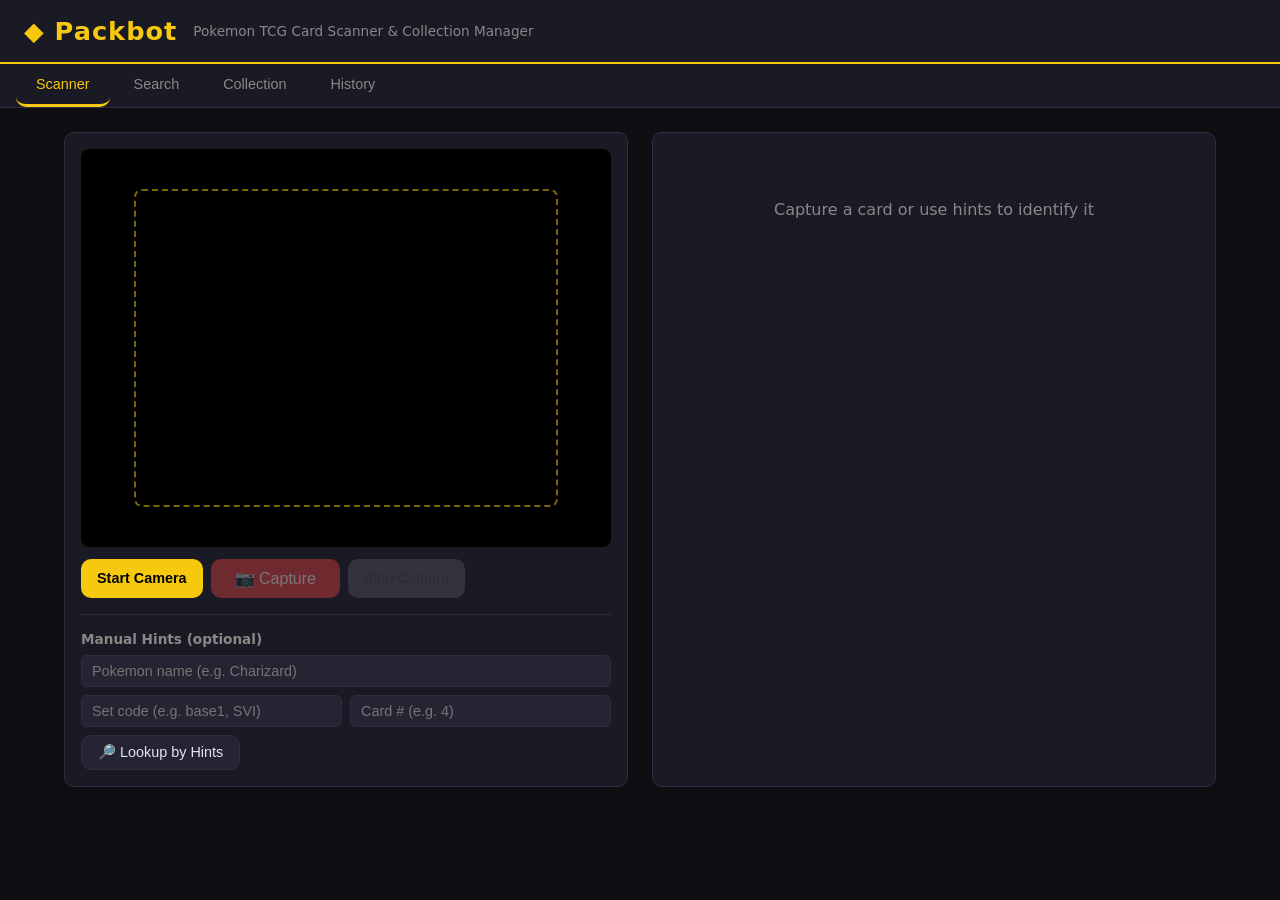
==== static/index.html @ f18b0e51 "Add Pokemon TCG card scanner and collection manager Implements a full-stack web app (issue #55) with" ====
<!DOCTYPE html>
<html lang="en">
<head>
  <meta charset="UTF-8" />
  <meta name="viewport" content="width=device-width, initial-scale=1.0" />
  <title>Packbot – Pokemon TCG Scanner</title>
  <link rel="stylesheet" href="/static/style.css" />
</head>
<body>
  <header>
    <h1>&#9670; Packbot</h1>
    <p class="tagline">Pokemon TCG Card Scanner &amp; Collection Manager</p>
  </header>

  <nav>
    <button class="nav-btn active" data-tab="scanner">Scanner</button>
    <button class="nav-btn" data-tab="search">Search</button>
    <button class="nav-btn" data-tab="collection">Collection</button>
    <button class="nav-btn" data-tab="history">History</button>
  </nav>

  <!-- ==================== SCANNER TAB ==================== -->
  <section id="tab-scanner" class="tab active">
    <div class="scanner-layout">
      <div class="camera-panel">
        <div class="video-wrapper">
          <video id="camera-feed" autoplay playsinline></video>
          <canvas id="capture-canvas" style="display:none"></canvas>
          <div class="card-guide"></div>
        </div>
        <div class="camera-controls">
          <button id="btn-start-camera" class="btn-primary">Start Camera</button>
          <button id="btn-capture" class="btn-capture" disabled>&#128247; Capture</button>
          <button id="btn-stop-camera" disabled>Stop Camera</button>
        </div>
        <div class="hint-panel">
          <h3>Manual Hints (optional)</h3>
          <div class="hint-row">
            <input id="hint-name" type="text" placeholder="Pokemon name (e.g. Charizard)" />
          </div>
          <div class="hint-row">
            <input id="hint-set" type="text" placeholder="Set code (e.g. base1, SVI)" />
            <input id="hint-number" type="text" placeholder="Card # (e.g. 4)" />
          </div>
          <button id="btn-manual-lookup" class="btn-secondary">&#128270; Lookup by Hints</button>
        </div>
      </div>

      <div class="result-panel">
        <div id="scan-result-placeholder" class="placeholder-msg">
          <span>Capture a card or use hints to identify it</span>
        </div>
        <div id="scan-result" style="display:none">
          <div class="card-preview">
            <img id="result-img" src="" alt="Card image" />
          </div>
          <div class="card-info">
            <h2 id="result-name"></h2>
            <p id="result-set"></p>
            <p id="result-number"></p>
            <p id="result-rarity"></p>
            <p class="confidence-badge" id="result-confidence"></p>
          </div>
          <div class="candidates-section" id="candidates-section" style="display:none">
            <h4>Other matches</h4>
            <div id="candidates-list"></div>
          </div>
          <div class="add-to-collection-form">
            <h3>Add to Collection</h3>
            <div class="form-row">
              <label>Condition
                <select id="add-condition">
                  <option value="NM">NM (Near Mint)</option>
                  <option value="LP">LP (Lightly Played)</option>
                  <option value="MP">MP (Moderately Played)</option>
                  <option value="HP">HP (Heavily Played)</option>
                  <option value="DMG">DMG (Damaged)</option>
                </select>
              </label>
              <label>Qty
                <input id="add-qty" type="number" min="1" value="1" style="width:60px" />
              </label>
              <label class="foil-label">
                <input id="add-foil" type="checkbox" /> Foil / Holo
              </label>
            </div>
            <input id="add-notes" type="text" placeholder="Notes (optional)" style="width:100%;margin-top:6px" />
            <button id="btn-add-collection" class="btn-primary" style="margin-top:8px">+ Add to Collection</button>
            <div id="add-feedback" class="feedback"></div>
          </div>
        </div>
      </div>
    </div>
  </section>

  <!-- ==================== SEARCH TAB ==================== -->
  <section id="tab-search" class="tab">
    <div class="search-bar">
      <input id="search-input" type="text" placeholder="Search by Pokémon name, set, or TCG query..." />
      <button id="btn-search" class="btn-primary">Search</button>
    </div>
    <div class="search-hint">
      <small>Advanced: use TCG query syntax – e.g. <code>name:Pikachu set.id:base1 rarity:Rare</code></small>
    </div>
    <div id="search-results" class="card-grid"></div>
    <div id="search-pagination" class="pagination"></div>
  </section>

  <!-- ==================== COLLECTION TAB ==================== -->
  <section id="tab-collection" class="tab">
    <div class="collection-header">
      <div id="collection-stats" class="stats-bar"></div>
      <div class="collection-filters">
        <input id="col-search" type="text" placeholder="Filter by name..." />
        <input id="col-set-filter" type="text" placeholder="Filter by set ID..." />
        <button id="btn-col-filter" class="btn-secondary">Filter</button>
      </div>
    </div>
    <div id="collection-list" class="collection-table-wrapper">
      <p class="placeholder-msg">Your collection is empty. Start scanning cards!</p>
    </div>
    <div id="col-pagination" class="pagination"></div>
  </section>

  <!-- ==================== HISTORY TAB ==================== -->
  <section id="tab-history" class="tab">
    <h2>Recent Scans</h2>
    <div id="history-list" class="history-list">
      <p class="placeholder-msg">No scans yet.</p>
    </div>
  </section>

  <!-- Card detail modal -->
  <div id="card-modal" class="modal" style="display:none">
    <div class="modal-backdrop" id="modal-backdrop"></div>
    <div class="modal-content">
      <button class="modal-close" id="modal-close">&#10005;</button>
      <div class="modal-body" id="modal-body"></div>
    </div>
  </div>

  <script src="/static/app.js"></script>
</body>
</html>
---- static/style.css ----
/* ========== Base Reset ========== */
*, *::before, *::after { box-sizing: border-box; margin: 0; padding: 0; }

:root {
  --bg: #0f0f13;
  --surface: #1a1a24;
  --surface2: #242433;
  --border: #2e2e42;
  --accent: #f6c90e;        /* Pokemon yellow */
  --accent2: #2563eb;       /* blue */
  --red: #ef4444;
  --green: #22c55e;
  --text: #e4e4ef;
  --muted: #888;
  --radius: 10px;
}

body {
  background: var(--bg);
  color: var(--text);
  font-family: 'Segoe UI', system-ui, sans-serif;
  min-height: 100vh;
}

/* ========== Header ========== */
header {
  background: var(--surface);
  border-bottom: 2px solid var(--accent);
  padding: 16px 24px;
  display: flex;
  align-items: center;
  gap: 16px;
}

header h1 {
  font-size: 1.6rem;
  color: var(--accent);
  letter-spacing: 1px;
}

.tagline {
  color: var(--muted);
  font-size: 0.85rem;
}

/* ========== Nav ========== */
nav {
  background: var(--surface);
  display: flex;
  gap: 4px;
  padding: 0 16px;
  border-bottom: 1px solid var(--border);
}

.nav-btn {
  background: none;
  border: none;
  color: var(--muted);
  padding: 12px 20px;
  cursor: pointer;
  font-size: 0.9rem;
  border-bottom: 3px solid transparent;
  transition: color 0.15s, border-color 0.15s;
}

.nav-btn:hover { color: var(--text); }
.nav-btn.active { color: var(--accent); border-bottom-color: var(--accent); }

/* ========== Tabs ========== */
.tab { display: none; padding: 24px; max-width: 1200px; margin: 0 auto; }
.tab.active { display: block; }

/* ========== Buttons ========== */
button { cursor: pointer; border: none; border-radius: var(--radius); font-size: 0.9rem; padding: 8px 16px; transition: opacity 0.15s, transform 0.1s; }
button:active { transform: scale(0.97); }
button:disabled { opacity: 0.4; cursor: not-allowed; }

.btn-primary { background: var(--accent); color: #000; font-weight: 700; }
.btn-primary:hover:not(:disabled) { opacity: 0.85; }
.btn-secondary { background: var(--surface2); color: var(--text); border: 1px solid var(--border); }
.btn-secondary:hover:not(:disabled) { border-color: var(--accent); }
.btn-capture { background: var(--red); color: #fff; font-size: 1rem; padding: 10px 24px; }

/* ========== Scanner Tab ========== */
.scanner-layout {
  display: grid;
  grid-template-columns: 1fr 1fr;
  gap: 24px;
}

@media (max-width: 768px) {
  .scanner-layout { grid-template-columns: 1fr; }
}

.camera-panel, .result-panel {
  background: var(--surface);
  border: 1px solid var(--border);
  border-radius: var(--radius);
  padding: 16px;
}

.video-wrapper {
  position: relative;
  width: 100%;
  aspect-ratio: 4/3;
  background: #000;
  border-radius: 8px;
  overflow: hidden;
  margin-bottom: 12px;
}

#camera-feed {
  width: 100%;
  height: 100%;
  object-fit: cover;
}

.card-guide {
  position: absolute;
  inset: 10%;
  border: 2px dashed rgba(246, 201, 14, 0.5);
  border-radius: 8px;
  pointer-events: none;
}

.camera-controls {
  display: flex;
  gap: 8px;
  flex-wrap: wrap;
  margin-bottom: 16px;
}

.hint-panel {
  border-top: 1px solid var(--border);
  padding-top: 16px;
}

.hint-panel h3 { font-size: 0.85rem; color: var(--muted); margin-bottom: 8px; }

.hint-row {
  display: flex;
  gap: 8px;
  margin-bottom: 8px;
}

.hint-row input, input[type="text"], input[type="number"], select {
  background: var(--surface2);
  border: 1px solid var(--border);
  color: var(--text);
  border-radius: 6px;
  padding: 7px 10px;
  font-size: 0.9rem;
  width: 100%;
  outline: none;
  transition: border-color 0.15s;
}

.hint-row input:focus, input[type="text"]:focus, select:focus {
  border-color: var(--accent);
}

.placeholder-msg {
  display: flex;
  align-items: center;
  justify-content: center;
  height: 120px;
  color: var(--muted);
  text-align: center;
  padding: 16px;
}

/* ========== Scan Result ========== */
.card-preview {
  text-align: center;
  margin-bottom: 12px;
}

.card-preview img {
  max-height: 220px;
  border-radius: 8px;
  box-shadow: 0 4px 20px rgba(0,0,0,0.6);
}

.card-info h2 { font-size: 1.3rem; margin-bottom: 4px; }
.card-info p { color: var(--muted); font-size: 0.85rem; margin-bottom: 2px; }

.confidence-badge {
  display: inline-block;
  background: var(--surface2);
  border: 1px solid var(--border);
  border-radius: 20px;
  padding: 2px 10px;
  font-size: 0.75rem;
  margin-top: 4px;
}

.candidates-section { margin: 12px 0; }
.candidates-section h4 { font-size: 0.8rem; color: var(--muted); margin-bottom: 6px; }
#candidates-list { display: flex; gap: 8px; flex-wrap: wrap; }
.candidate-chip {
  background: var(--surface2);
  border: 1px solid var(--border);
  border-radius: 20px;
  padding: 4px 12px;
  font-size: 0.75rem;
  cursor: pointer;
}
.candidate-chip:hover { border-color: var(--accent2); }

.add-to-collection-form {
  border-top: 1px solid var(--border);
  margin-top: 12px;
  padding-top: 12px;
}

.add-to-collection-form h3 { font-size: 0.9rem; color: var(--muted); margin-bottom: 8px; }

.form-row {
  display: flex;
  gap: 12px;
  align-items: flex-end;
  flex-wrap: wrap;
}

.form-row label { font-size: 0.8rem; color: var(--muted); display: flex; flex-direction: column; gap: 4px; }
.foil-label { flex-direction: row !important; align-items: center; gap: 6px; }

.feedback {
  margin-top: 6px;
  font-size: 0.85rem;
  min-height: 20px;
  color: var(--green);
}

/* ========== Card Grid (Search) ========== */
.search-bar {
  display: flex;
  gap: 8px;
  margin-bottom: 8px;
}

.search-bar input { flex: 1; }

.search-hint { margin-bottom: 16px; color: var(--muted); }
.search-hint code { background: var(--surface2); padding: 1px 5px; border-radius: 4px; font-size: 0.8rem; }

.card-grid {
  display: grid;
  grid-template-columns: repeat(auto-fill, minmax(160px, 1fr));
  gap: 16px;
  margin-top: 16px;
}

.card-tile {
  background: var(--surface);
  border: 1px solid var(--border);
  border-radius: var(--radius);
  padding: 10px;
  cursor: pointer;
  transition: border-color 0.15s, transform 0.15s;
  text-align: center;
}

.card-tile:hover { border-color: var(--accent); transform: translateY(-2px); }
.card-tile img { width: 100%; border-radius: 6px; margin-bottom: 6px; }
.card-tile .tile-name { font-size: 0.8rem; font-weight: 600; }
.card-tile .tile-meta { font-size: 0.7rem; color: var(--muted); }

/* ========== Pagination ========== */
.pagination {
  display: flex;
  gap: 8px;
  justify-content: center;
  margin-top: 20px;
  flex-wrap: wrap;
}

.pagination button { padding: 6px 14px; font-size: 0.8rem; }
.pagination button.current { background: var(--accent); color: #000; font-weight: 700; }

/* ========== Collection Table ========== */
.collection-header { margin-bottom: 16px; }
.stats-bar {
  display: flex;
  gap: 24px;
  padding: 12px 0;
  font-size: 0.85rem;
  color: var(--muted);
  margin-bottom: 12px;
}
.stats-bar strong { color: var(--accent); font-size: 1.1rem; }

.collection-filters { display: flex; gap: 8px; }
.collection-filters input { width: 200px; }

.collection-table-wrapper { overflow-x: auto; }

table {
  width: 100%;
  border-collapse: collapse;
  font-size: 0.85rem;
}

th {
  text-align: left;
  padding: 10px 12px;
  border-bottom: 2px solid var(--border);
  color: var(--muted);
  font-weight: 600;
}

td {
  padding: 8px 12px;
  border-bottom: 1px solid var(--border);
  vertical-align: middle;
}

tr:hover td { background: var(--surface2); }

td img { width: 40px; border-radius: 4px; }

.btn-danger { background: rgba(239,68,68,0.15); color: var(--red); border: 1px solid var(--red); padding: 4px 10px; font-size: 0.75rem; }
.btn-danger:hover { background: var(--red); color: #fff; }

/* ========== History ========== */
.history-list { display: flex; flex-direction: column; gap: 8px; }

.history-item {
  background: var(--surface);
  border: 1px solid var(--border);
  border-radius: var(--radius);
  padding: 12px 16px;
  display: flex;
  align-items: center;
  gap: 16px;
}

.history-item img { width: 48px; border-radius: 4px; }
.history-item .h-info { flex: 1; }
.history-item .h-name { font-weight: 600; }
.history-item .h-meta { font-size: 0.75rem; color: var(--muted); margin-top: 2px; }
.history-item .h-time { font-size: 0.75rem; color: var(--muted); }

/* ========== Modal ========== */
.modal { position: fixed; inset: 0; z-index: 999; display: flex; align-items: center; justify-content: center; }
.modal-backdrop { position: absolute; inset: 0; background: rgba(0,0,0,0.7); }
.modal-content {
  position: relative;
  z-index: 1;
  background: var(--surface);
  border: 1px solid var(--border);
  border-radius: 12px;
  padding: 24px;
  max-width: 520px;
  width: 90%;
  max-height: 90vh;
  overflow-y: auto;
}

.modal-close {
  position: absolute;
  top: 12px;
  right: 12px;
  background: var(--surface2);
  color: var(--text);
  width: 28px;
  height: 28px;
  border-radius: 50%;
  display: flex;
  align-items: center;
  justify-content: center;
  padding: 0;
  font-size: 0.8rem;
}

.modal-body img { width: 100%; max-width: 280px; display: block; margin: 0 auto 16px; border-radius: 8px; }
.modal-body h2 { font-size: 1.3rem; margin-bottom: 4px; }
.modal-body .meta-row { font-size: 0.85rem; color: var(--muted); margin-bottom: 4px; }
.modal-body .price-section { margin-top: 16px; }
.modal-body .price-section h3 { font-size: 0.9rem; color: var(--muted); margin-bottom: 8px; }
.price-grid { display: grid; grid-template-columns: 1fr 1fr; gap: 8px; }
.price-item { background: var(--surface2); border-radius: 6px; padding: 8px 12px; font-size: 0.8rem; }
.price-item .p-label { color: var(--muted); }
.price-item .p-value { font-weight: 600; color: var(--accent); }

/* ========== Scrollbar ========== */
::-webkit-scrollbar { width: 6px; }
::-webkit-scrollbar-track { background: var(--bg); }
::-webkit-scrollbar-thumb { background: var(--border); border-radius: 3px; }
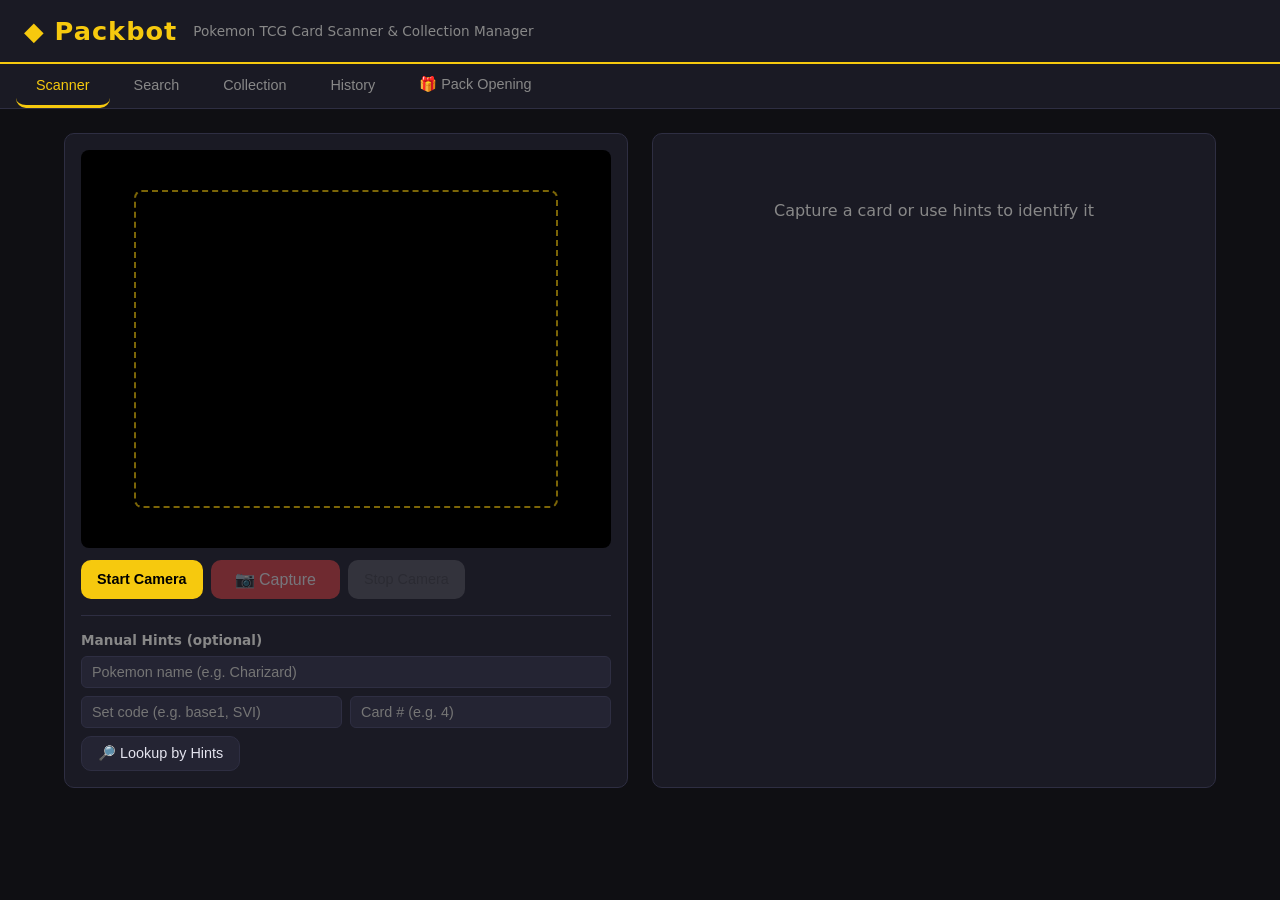
==== commit 27b7287c: "Add pack barcode scanning and video-monitored pack opening sessions database.py - pack_sessions tabl" ====
--- a/static/index.html
+++ b/static/index.html
@@ -17,6 +17,7 @@
     <button class="nav-btn" data-tab="search">Search</button>
     <button class="nav-btn" data-tab="collection">Collection</button>
     <button class="nav-btn" data-tab="history">History</button>
+    <button class="nav-btn" data-tab="pack">&#127873; Pack Opening</button>
   </nav>
 
   <!-- ==================== SCANNER TAB ==================== -->
@@ -130,6 +131,126 @@
     </div>
   </section>
 
+  <!-- ==================== PACK OPENING TAB ==================== -->
+  <section id="tab-pack" class="tab">
+
+    <!-- ── Step 1: Identify the pack ── -->
+    <div id="pack-step-scan" class="pack-step">
+      <h2 class="pack-step-heading">&#127873; Step 1 &ndash; Identify Your Pack</h2>
+      <div class="pack-id-layout">
+
+        <div class="camera-panel">
+          <div class="video-wrapper">
+            <video id="pack-cam" autoplay playsinline></video>
+            <canvas id="pack-canvas" style="display:none"></canvas>
+          </div>
+          <div class="camera-controls">
+            <button id="pack-btn-start-cam" class="btn-primary">Start Camera</button>
+            <button id="pack-btn-scan-bar" class="btn-secondary" disabled>&#128247; Scan Barcode</button>
+            <button id="pack-btn-stop-cam" disabled>Stop Camera</button>
+          </div>
+          <p id="pack-barcode-status" class="pack-status-msg"></p>
+        </div>
+
+        <div class="pack-id-form">
+          <label>Barcode <small>(auto-filled or enter manually)</small>
+            <input id="pack-barcode-value" type="text" placeholder="e.g. 820650850905" />
+          </label>
+          <label>Set
+            <select id="pack-set-select">
+              <option value="">Select set&hellip;</option>
+            </select>
+          </label>
+          <label>Pack / Product Name <small>(optional)</small>
+            <input id="pack-name-input" type="text" placeholder="e.g. Scarlet &amp; Violet Booster" />
+          </label>
+          <button id="pack-btn-start-session" class="btn-primary" style="margin-top:14px">
+            Start Opening &#8594;
+          </button>
+          <p id="pack-step1-error" class="pack-status-msg error"></p>
+        </div>
+
+      </div>
+    </div>
+
+    <!-- ── Step 2: Open the Pack ── -->
+    <div id="pack-step-opening" class="pack-step" style="display:none">
+      <div class="pack-opening-header">
+        <h2 class="pack-step-heading">&#9654; Step 2 &ndash; Open the Pack</h2>
+        <span id="pack-session-info" class="pack-session-badge"></span>
+      </div>
+      <div class="pack-opening-layout">
+
+        <!-- Camera column -->
+        <div class="pack-cam-col">
+          <div class="video-wrapper" style="position:relative">
+            <video id="pack-opening-feed" autoplay playsinline></video>
+            <canvas id="pack-opening-canvas" style="display:none"></canvas>
+            <div id="pack-toast" class="pack-toast"></div>
+          </div>
+          <div class="camera-controls">
+            <button id="pack-btn-open-cam" class="btn-primary">Start Camera</button>
+            <button id="pack-btn-capture-now" class="btn-secondary" disabled>&#128247; Capture Now</button>
+            <button id="pack-btn-toggle-auto" class="btn-secondary" disabled>&#9654; Auto-Detect</button>
+            <button id="pack-btn-stop-open-cam" disabled>Stop Camera</button>
+          </div>
+          <p id="pack-detect-status" class="pack-status-msg">Start camera and show a card.</p>
+
+          <div class="pack-manual-add">
+            <h4>&#9998; Add Card Manually</h4>
+            <p class="pack-hint-note">
+              Know the card number? Type it below &mdash; set is pre-filled from your pack.
+            </p>
+            <div class="hint-row">
+              <input id="pack-manual-number" type="text" placeholder="Card # (e.g. 4)" />
+              <button id="pack-btn-manual-add" class="btn-secondary">Lookup &amp; Add</button>
+            </div>
+            <p id="pack-manual-status" class="pack-status-msg"></p>
+          </div>
+        </div>
+
+        <!-- Card list column -->
+        <div class="pack-list-col">
+          <div class="pack-list-header">
+            <h3>Cards Found <span id="pack-card-count" class="pack-count-badge">0</span></h3>
+            <button id="pack-btn-done-opening" class="btn-primary">Done Opening &#8594;</button>
+          </div>
+          <div id="pack-card-list">
+            <p class="placeholder-msg">No cards detected yet.</p>
+          </div>
+        </div>
+
+      </div>
+    </div>
+
+    <!-- ── Step 3: Review & Save ── -->
+    <div id="pack-step-review" class="pack-step" style="display:none">
+      <h2 class="pack-step-heading">&#10003; Step 3 &ndash; Review &amp; Save</h2>
+      <div class="pack-review-layout">
+        <div id="pack-review-grid" class="pack-review-grid"></div>
+        <div class="pack-review-sidebar">
+          <p id="pack-review-count" class="pack-review-count"></p>
+          <label class="pack-checkbox-label">
+            <input type="checkbox" id="pack-add-to-col" checked />
+            Add all cards to my collection
+          </label>
+          <label>Condition
+            <select id="pack-review-condition">
+              <option value="NM">NM &ndash; Near Mint</option>
+              <option value="LP">LP &ndash; Lightly Played</option>
+              <option value="MP">MP &ndash; Moderately Played</option>
+              <option value="HP">HP &ndash; Heavily Played</option>
+            </select>
+          </label>
+          <button id="pack-complete-btn" class="btn-primary">Save to Collection</button>
+          <button id="pack-reset-btn" class="btn-secondary">&#8592; Open Another Pack</button>
+          <p id="pack-complete-msg" class="pack-status-msg"></p>
+        </div>
+      </div>
+    </div>
+
+  </section>
+
   <!-- Card detail modal -->
   <div id="card-modal" class="modal" style="display:none">
     <div class="modal-backdrop" id="modal-backdrop"></div>
--- a/static/style.css
+++ b/static/style.css
@@ -387,3 +387,184 @@
 ::-webkit-scrollbar { width: 6px; }
 ::-webkit-scrollbar-track { background: var(--bg); }
 ::-webkit-scrollbar-thumb { background: var(--border); border-radius: 3px; }
+
+/* ========== Pack Opening ========== */
+
+.pack-step { padding: 20px; }
+.pack-step-heading {
+  font-size: 1.15rem;
+  color: var(--accent);
+  margin-bottom: 16px;
+  display: flex; align-items: center; gap: 8px;
+}
+
+/* Step 1 – identify pack */
+.pack-id-layout {
+  display: grid;
+  grid-template-columns: 1fr 1fr;
+  gap: 24px;
+  align-items: start;
+}
+@media (max-width: 760px) { .pack-id-layout { grid-template-columns: 1fr; } }
+
+.pack-id-form {
+  display: flex; flex-direction: column; gap: 14px;
+}
+.pack-id-form label {
+  display: flex; flex-direction: column; gap: 5px;
+  font-size: 0.88rem; color: var(--muted);
+}
+.pack-id-form input,
+.pack-id-form select {
+  background: var(--surface2);
+  border: 1px solid var(--border);
+  border-radius: 7px;
+  color: var(--text);
+  padding: 8px 12px;
+  font-size: 0.92rem;
+  width: 100%;
+}
+.pack-id-form input:focus,
+.pack-id-form select:focus { outline: none; border-color: var(--accent); }
+
+/* Step 2 – opening */
+.pack-opening-header {
+  display: flex; align-items: center; gap: 14px; margin-bottom: 14px;
+}
+.pack-session-badge {
+  background: var(--surface2);
+  border: 1px solid var(--border);
+  border-radius: 999px;
+  padding: 3px 12px;
+  font-size: 0.78rem;
+  color: var(--muted);
+}
+.pack-opening-layout {
+  display: grid;
+  grid-template-columns: 1fr 1fr;
+  gap: 20px;
+  align-items: start;
+}
+@media (max-width: 860px) { .pack-opening-layout { grid-template-columns: 1fr; } }
+
+.pack-cam-col { display: flex; flex-direction: column; gap: 10px; }
+
+.pack-status-msg { font-size: 0.83rem; color: var(--muted); min-height: 18px; }
+.pack-status-msg.error { color: var(--red); }
+.pack-status-msg.success { color: var(--green); }
+
+.pack-toast {
+  position: absolute;
+  bottom: 10px; left: 50%; transform: translateX(-50%);
+  background: #16532288;
+  border: 1px solid var(--green);
+  color: #4ade80;
+  padding: 6px 18px;
+  border-radius: 999px;
+  font-size: 0.85rem;
+  pointer-events: none;
+  transition: opacity .4s;
+  opacity: 0;
+  white-space: nowrap;
+}
+
+.pack-manual-add {
+  background: var(--surface2);
+  border: 1px solid var(--border);
+  border-radius: var(--radius);
+  padding: 14px;
+  margin-top: 6px;
+}
+.pack-manual-add h4 { font-size: 0.88rem; color: var(--text); margin-bottom: 6px; }
+.pack-hint-note { font-size: 0.78rem; color: var(--muted); margin-bottom: 8px; }
+
+/* Card list */
+.pack-list-col { display: flex; flex-direction: column; gap: 10px; }
+.pack-list-header {
+  display: flex; align-items: center; justify-content: space-between;
+}
+.pack-list-header h3 { font-size: 0.95rem; }
+.pack-count-badge {
+  display: inline-block;
+  background: var(--accent);
+  color: #000;
+  font-size: 0.72rem;
+  font-weight: 700;
+  border-radius: 999px;
+  padding: 1px 8px;
+  margin-left: 6px;
+}
+
+#pack-card-list { display: flex; flex-direction: column; gap: 8px; max-height: 520px; overflow-y: auto; }
+
+.pack-card-entry {
+  display: flex; align-items: center; gap: 10px;
+  background: var(--surface2);
+  border: 1px solid var(--border);
+  border-radius: var(--radius);
+  padding: 8px;
+  animation: slideIn .2s ease;
+}
+@keyframes slideIn { from { opacity: 0; transform: translateY(-6px); } to { opacity: 1; transform: none; } }
+
+.pack-card-entry img {
+  width: 44px; height: 60px;
+  object-fit: cover; border-radius: 4px;
+  background: var(--surface); flex-shrink: 0;
+}
+.pack-card-info { flex: 1; min-width: 0; }
+.pack-card-info strong { display: block; font-size: 0.88rem; white-space: nowrap; overflow: hidden; text-overflow: ellipsis; }
+.pack-card-info span { display: block; font-size: 0.75rem; color: var(--muted); }
+.pack-conf-badge { font-size: 0.7rem; color: var(--accent); }
+
+.btn-remove-card {
+  background: none; border: 1px solid var(--border);
+  color: var(--muted); border-radius: 4px;
+  width: 24px; height: 24px; cursor: pointer; flex-shrink: 0;
+  font-size: 0.9rem; line-height: 1;
+}
+.btn-remove-card:hover { border-color: var(--red); color: var(--red); }
+
+/* Step 3 – review */
+.pack-review-layout {
+  display: grid;
+  grid-template-columns: 1fr 280px;
+  gap: 24px;
+  align-items: start;
+}
+@media (max-width: 760px) { .pack-review-layout { grid-template-columns: 1fr; } }
+
+.pack-review-grid {
+  display: grid;
+  grid-template-columns: repeat(auto-fill, minmax(130px, 1fr));
+  gap: 12px;
+}
+.pack-review-card {
+  background: var(--surface2);
+  border: 1px solid var(--border);
+  border-radius: var(--radius);
+  overflow: hidden;
+  text-align: center;
+}
+.pack-review-card img { width: 100%; aspect-ratio: 3/4; object-fit: cover; background: var(--surface); }
+.pack-review-card .prc-name { font-size: 0.78rem; padding: 5px 4px 2px; font-weight: 600; }
+.pack-review-card .prc-meta { font-size: 0.68rem; color: var(--muted); padding-bottom: 6px; }
+
+.pack-review-sidebar {
+  background: var(--surface);
+  border: 1px solid var(--border);
+  border-radius: var(--radius);
+  padding: 18px;
+  display: flex; flex-direction: column; gap: 14px;
+}
+.pack-review-count { font-size: 1rem; font-weight: 600; color: var(--accent); }
+.pack-checkbox-label { display: flex; align-items: center; gap: 8px; font-size: 0.88rem; cursor: pointer; }
+.pack-review-sidebar label:not(.pack-checkbox-label) {
+  display: flex; flex-direction: column; gap: 5px;
+  font-size: 0.85rem; color: var(--muted);
+}
+.pack-review-sidebar select {
+  background: var(--surface2); border: 1px solid var(--border);
+  border-radius: 7px; color: var(--text);
+  padding: 7px 10px; font-size: 0.88rem;
+}
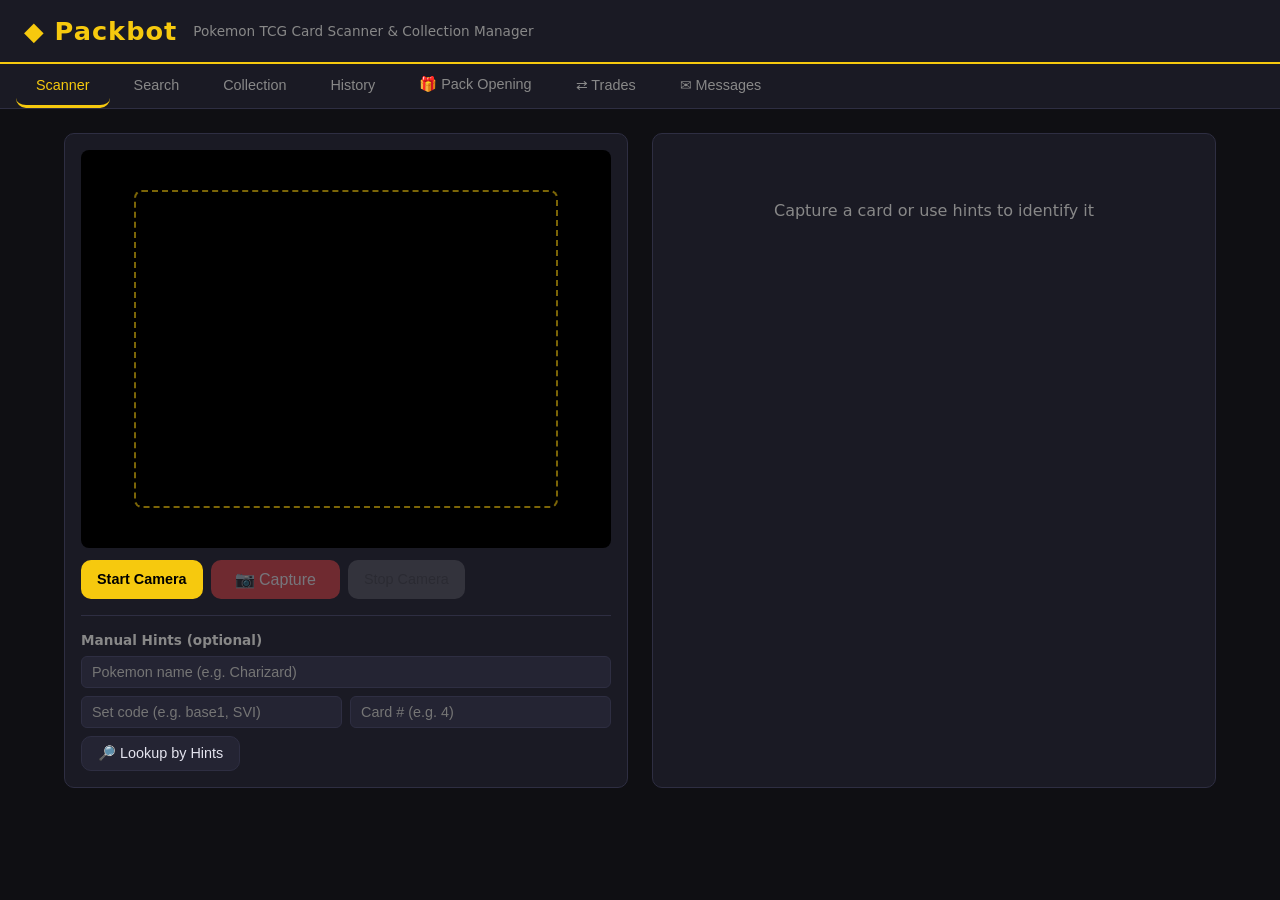
==== commit 8f019c19: "Add trade matching, OCR card detection, and in-app messaging Trade matching - GET /api/trade-matches" ====
--- a/static/index.html
+++ b/static/index.html
@@ -18,6 +18,8 @@
     <button class="nav-btn" data-tab="collection">Collection</button>
     <button class="nav-btn" data-tab="history">History</button>
     <button class="nav-btn" data-tab="pack">&#127873; Pack Opening</button>
+    <button class="nav-btn" data-tab="trades">&#8644; Trades</button>
+    <button class="nav-btn" data-tab="messages">&#9993; Messages <span id="msg-unread-badge" class="msg-badge" style="display:none">0</span></button>
   </nav>
 
   <!-- ==================== SCANNER TAB ==================== -->
@@ -167,6 +169,9 @@
           <button id="pack-btn-start-session" class="btn-primary" style="margin-top:14px">
             Start Opening &#8594;
           </button>
+          <button id="pack-btn-history" class="btn-secondary" style="margin-top:8px">
+            &#128203; Past Openings
+          </button>
           <p id="pack-step1-error" class="pack-status-msg error"></p>
         </div>
 
@@ -249,6 +254,89 @@
       </div>
     </div>
 
+    <!-- ── Pack History ── -->
+    <div id="pack-step-history" class="pack-step" style="display:none">
+      <div class="pack-history-header">
+        <h2 class="pack-step-heading">&#128203; Pack Opening History</h2>
+        <button id="pack-btn-back-to-scan" class="btn-secondary">&#8592; New Opening</button>
+      </div>
+      <div id="pack-history-list">
+        <p class="placeholder-msg">Loading&hellip;</p>
+      </div>
+    </div>
+
+  </section>
+
+  <!-- ==================== TRADE MATCHES TAB ==================== -->
+  <section id="tab-trades" class="tab">
+    <div class="trades-header">
+      <h2 class="trades-title">&#8644; Trade Matches</h2>
+      <button id="trades-refresh-btn" class="btn-secondary">&#8635; Refresh</button>
+    </div>
+    <div id="trades-auth-msg" class="placeholder-msg" style="display:none">
+      Sign in to see trade opportunities.
+    </div>
+    <div id="trades-content">
+      <div class="trades-section">
+        <h3 class="trades-section-title">&#128200; People who want your cards</h3>
+        <div id="trades-you-have" class="trades-list">
+          <p class="placeholder-msg">Loading&hellip;</p>
+        </div>
+      </div>
+      <div class="trades-section">
+        <h3 class="trades-section-title">&#128203; Cards you want from others</h3>
+        <div id="trades-they-have" class="trades-list">
+          <p class="placeholder-msg">Loading&hellip;</p>
+        </div>
+      </div>
+    </div>
+  </section>
+
+  <!-- ==================== MESSAGES TAB ==================== -->
+  <section id="tab-messages" class="tab">
+
+    <!-- Inbox pane -->
+    <div id="msg-inbox-pane">
+      <div class="msg-pane-header">
+        <h2 class="msg-pane-title">&#9993; Inbox</h2>
+        <button id="msg-btn-compose" class="btn-primary">+ Compose</button>
+      </div>
+      <div id="msg-auth-warning" class="placeholder-msg" style="display:none">
+        Sign in to view your messages.
+      </div>
+      <div id="msg-inbox-list"></div>
+    </div>
+
+    <!-- Detail pane -->
+    <div id="msg-detail-pane" style="display:none">
+      <div class="msg-pane-header">
+        <button id="msg-btn-back" class="btn-secondary">&#8592; Inbox</button>
+        <button id="msg-btn-delete" class="btn-danger">Delete</button>
+      </div>
+      <div id="msg-detail-body"></div>
+      <div id="msg-reply-section" class="msg-reply-section" style="display:none">
+        <h4>Reply</h4>
+        <textarea id="msg-reply-body" class="msg-textarea" placeholder="Write your reply&hellip;"></textarea>
+        <button id="msg-reply-send" class="btn-primary">Send Reply</button>
+        <p id="msg-reply-feedback" class="feedback"></p>
+      </div>
+    </div>
+
+    <!-- Compose pane -->
+    <div id="msg-compose-pane" style="display:none">
+      <div class="msg-pane-header">
+        <button id="msg-btn-cancel-compose" class="btn-secondary">&#8592; Cancel</button>
+        <h3 class="msg-pane-title">New Message</h3>
+      </div>
+      <div class="msg-compose-form">
+        <label>To <input id="msg-to" type="text" placeholder="Username" /></label>
+        <label>Subject <input id="msg-subject" type="text" placeholder="Optional" /></label>
+        <label>Message <textarea id="msg-body" class="msg-textarea" placeholder="Your message&hellip;"></textarea></label>
+        <button id="msg-send-btn" class="btn-primary">Send</button>
+        <p id="msg-send-feedback" class="feedback"></p>
+      </div>
+    </div>
+
   </section>
 
   <!-- Card detail modal -->
--- a/static/style.css
+++ b/static/style.css
@@ -568,3 +568,183 @@
   border-radius: 7px; color: var(--text);
   padding: 7px 10px; font-size: 0.88rem;
 }
+
+/* ========== Pack History ========== */
+
+.pack-history-header {
+  display: flex; align-items: center; justify-content: space-between;
+  margin-bottom: 18px;
+}
+
+.pack-history-list { display: flex; flex-direction: column; gap: 10px; }
+
+.pack-history-item {
+  background: var(--surface);
+  border: 1px solid var(--border);
+  border-radius: var(--radius);
+  overflow: hidden;
+}
+
+.phi-summary {
+  display: flex; align-items: center; gap: 12px;
+  padding: 12px 16px; cursor: pointer;
+  transition: background 0.15s;
+}
+.phi-summary:hover { background: var(--surface2); }
+
+.phi-info { flex: 1; min-width: 0; }
+.phi-title { font-weight: 600; font-size: 0.93rem; white-space: nowrap; overflow: hidden; text-overflow: ellipsis; }
+.phi-meta { font-size: 0.76rem; color: var(--muted); margin-top: 2px; }
+
+.phi-badge {
+  font-size: 0.71rem; font-weight: 700;
+  border-radius: 999px; padding: 2px 10px;
+  white-space: nowrap; flex-shrink: 0;
+}
+.phi-badge.completed { background: rgba(34,197,94,0.15); color: var(--green); border: 1px solid var(--green); }
+.phi-badge.active    { background: rgba(37,99,235,0.15);  color: #60a5fa;     border: 1px solid #2563eb; }
+.phi-badge.cancelled { background: rgba(239,68,68,0.10);  color: var(--red);  border: 1px solid var(--red); }
+
+.phi-card-count { font-size: 0.8rem; color: var(--muted); white-space: nowrap; flex-shrink: 0; }
+
+.phi-chevron {
+  font-size: 0.68rem; color: var(--muted);
+  flex-shrink: 0;
+  transition: transform 0.2s;
+  display: inline-block;
+}
+.phi-chevron.open { transform: rotate(180deg); }
+
+.phi-cards {
+  display: none;
+  padding: 12px 16px 14px;
+  border-top: 1px solid var(--border);
+}
+.phi-cards.open { display: block; }
+
+.phi-card-grid {
+  display: grid;
+  grid-template-columns: repeat(auto-fill, minmax(110px, 1fr));
+  gap: 10px;
+  margin-top: 4px;
+}
+
+.phi-card-tile {
+  background: var(--surface2);
+  border: 1px solid var(--border);
+  border-radius: 8px;
+  overflow: hidden;
+  text-align: center;
+}
+.phi-card-tile img { width: 100%; aspect-ratio: 3/4; object-fit: cover; background: var(--surface); }
+.phi-card-tile .pct-name { font-size: 0.72rem; padding: 5px 4px 2px; font-weight: 600; overflow: hidden; text-overflow: ellipsis; white-space: nowrap; }
+.phi-card-tile .pct-meta { font-size: 0.64rem; color: var(--muted); padding-bottom: 6px; }
+
+/* ========== Messages nav badge ========== */
+.msg-badge {
+  display: inline-flex; align-items: center; justify-content: center;
+  background: var(--red); color: #fff;
+  font-size: 0.65rem; font-weight: 700;
+  border-radius: 999px;
+  min-width: 17px; height: 17px;
+  padding: 0 4px;
+  margin-left: 4px;
+  vertical-align: middle;
+  line-height: 1;
+}
+
+/* ========== Trade Matches ========== */
+.trades-header {
+  display: flex; align-items: center; gap: 14px; margin-bottom: 20px;
+}
+.trades-title { font-size: 1.2rem; color: var(--accent); }
+.trades-section { margin-bottom: 28px; }
+.trades-section-title {
+  font-size: 0.9rem; color: var(--muted);
+  text-transform: uppercase; letter-spacing: 0.05em;
+  margin-bottom: 10px; padding-bottom: 6px;
+  border-bottom: 1px solid var(--border);
+}
+.trades-list { display: flex; flex-direction: column; gap: 8px; }
+
+.trade-match-card {
+  display: flex; align-items: center; gap: 12px;
+  background: var(--surface); border: 1px solid var(--border);
+  border-radius: var(--radius); padding: 10px 14px;
+  transition: border-color 0.15s;
+}
+.trade-match-card:hover { border-color: var(--accent); }
+.trade-match-card img {
+  width: 44px; height: 60px; object-fit: cover;
+  border-radius: 4px; background: var(--surface2); flex-shrink: 0;
+}
+.tmc-info { flex: 1; min-width: 0; }
+.tmc-name { font-weight: 600; font-size: 0.9rem; white-space: nowrap; overflow: hidden; text-overflow: ellipsis; }
+.tmc-meta { font-size: 0.75rem; color: var(--muted); margin-top: 2px; }
+.tmc-price { font-size: 0.75rem; color: var(--accent); margin-top: 2px; }
+.tmc-user { font-size: 0.8rem; color: var(--muted); flex-shrink: 0; text-align: right; }
+.tmc-user a { color: var(--accent2); text-decoration: none; }
+.tmc-user a:hover { text-decoration: underline; }
+.tmc-actions { display: flex; flex-direction: column; gap: 5px; align-items: flex-end; flex-shrink: 0; }
+
+/* ========== Messages ========== */
+.msg-pane-header {
+  display: flex; align-items: center; gap: 12px; margin-bottom: 16px;
+}
+.msg-pane-title { font-size: 1.1rem; color: var(--accent); flex: 1; }
+
+.msg-inbox-list { display: flex; flex-direction: column; gap: 6px; }
+
+.msg-item {
+  display: flex; align-items: center; gap: 12px;
+  background: var(--surface); border: 1px solid var(--border);
+  border-radius: var(--radius); padding: 10px 14px; cursor: pointer;
+  transition: border-color 0.15s;
+}
+.msg-item:hover { border-color: var(--accent2); background: var(--surface2); }
+.msg-item.unread { border-left: 3px solid var(--accent2); }
+
+.msg-unread-dot {
+  width: 8px; height: 8px; border-radius: 50%;
+  background: var(--accent2); flex-shrink: 0;
+}
+.msg-item:not(.unread) .msg-unread-dot { background: transparent; }
+
+.msg-item-info { flex: 1; min-width: 0; }
+.msg-item-from { font-weight: 600; font-size: 0.88rem; }
+.msg-item:not(.unread) .msg-item-from { font-weight: 400; color: var(--muted); }
+.msg-item-subject { font-size: 0.8rem; color: var(--muted); white-space: nowrap; overflow: hidden; text-overflow: ellipsis; margin-top: 2px; }
+.msg-item-time { font-size: 0.72rem; color: var(--muted); flex-shrink: 0; }
+
+.msg-detail-card {
+  background: var(--surface); border: 1px solid var(--border);
+  border-radius: var(--radius); padding: 18px; margin-bottom: 16px;
+}
+.msg-detail-subject { font-size: 1.05rem; font-weight: 600; margin-bottom: 10px; }
+.msg-detail-meta { font-size: 0.8rem; color: var(--muted); margin-bottom: 14px; display: flex; gap: 18px; flex-wrap: wrap; }
+.msg-detail-body { font-size: 0.9rem; line-height: 1.6; white-space: pre-wrap; word-break: break-word; }
+
+.msg-reply-section {
+  background: var(--surface); border: 1px solid var(--border);
+  border-radius: var(--radius); padding: 16px;
+}
+.msg-reply-section h4 { font-size: 0.88rem; color: var(--muted); margin-bottom: 8px; }
+
+.msg-textarea {
+  width: 100%; min-height: 110px;
+  background: var(--surface2); border: 1px solid var(--border);
+  border-radius: 7px; color: var(--text);
+  padding: 9px 12px; font-size: 0.9rem; resize: vertical;
+  font-family: inherit; outline: none; transition: border-color 0.15s;
+  display: block; margin-bottom: 10px;
+}
+.msg-textarea:focus { border-color: var(--accent); }
+
+.msg-compose-form {
+  display: flex; flex-direction: column; gap: 12px;
+  max-width: 640px;
+}
+.msg-compose-form label {
+  display: flex; flex-direction: column; gap: 5px;
+  font-size: 0.85rem; color: var(--muted);
+}
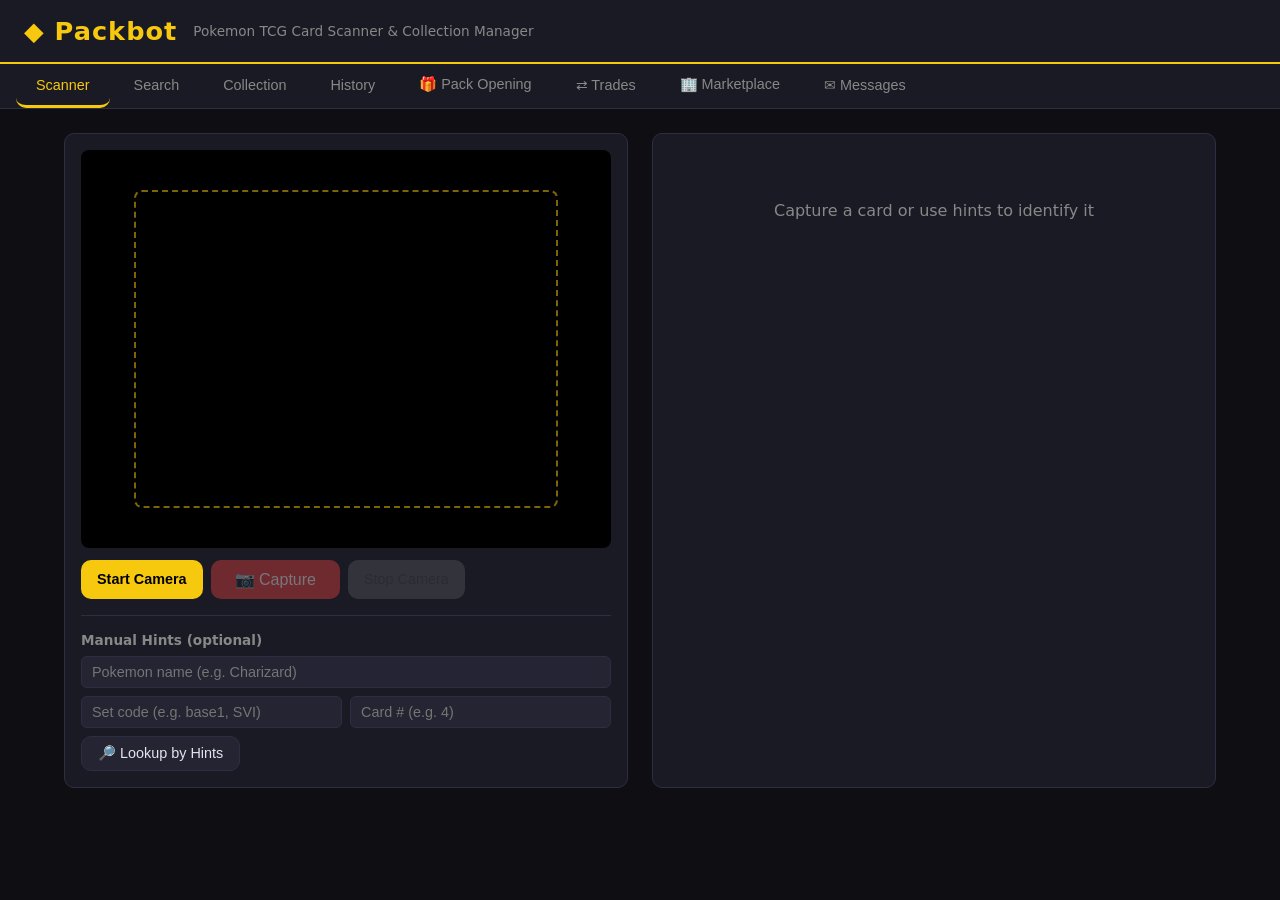
==== commit e5dd65e9: "Add card trading marketplace with round-based trading pools - Database schema: trade_rounds and trad" ====
--- a/static/index.html
+++ b/static/index.html
@@ -19,6 +19,7 @@
     <button class="nav-btn" data-tab="history">History</button>
     <button class="nav-btn" data-tab="pack">&#127873; Pack Opening</button>
     <button class="nav-btn" data-tab="trades">&#8644; Trades</button>
+    <button class="nav-btn" data-tab="marketplace">&#127970; Marketplace</button>
     <button class="nav-btn" data-tab="messages">&#9993; Messages <span id="msg-unread-badge" class="msg-badge" style="display:none">0</span></button>
   </nav>
 
@@ -292,6 +293,94 @@
     </div>
   </section>
 
+  <!-- ==================== MARKETPLACE TAB ==================== -->
+  <section id="tab-marketplace" class="tab">
+
+    <!-- Header with create button -->
+    <div class="mp-header">
+      <h2 class="mp-title">&#127970; Trading Marketplace</h2>
+      <div class="mp-header-actions">
+        <select id="mp-status-filter">
+          <option value="">All Rounds</option>
+          <option value="active" selected>Active</option>
+          <option value="settled">Settled</option>
+        </select>
+        <button id="mp-refresh-btn" class="btn-secondary">&#8635; Refresh</button>
+        <button id="mp-create-btn" class="btn-primary">+ New Round</button>
+      </div>
+    </div>
+
+    <div id="mp-auth-msg" class="placeholder-msg" style="display:none">
+      Sign in to create rounds and trade.
+    </div>
+
+    <!-- Create round form (hidden by default) -->
+    <div id="mp-create-form" class="mp-create-form" style="display:none">
+      <h3>Create Trading Round</h3>
+      <div class="mp-form-fields">
+        <label>Round Name
+          <input id="mp-round-name" type="text" placeholder="e.g. Base Set Trading Pool" />
+        </label>
+        <label>Description
+          <input id="mp-round-desc" type="text" placeholder="Optional description" />
+        </label>
+        <label>Duration (minutes)
+          <input id="mp-round-duration" type="number" min="1" value="60" />
+        </label>
+      </div>
+      <div class="mp-form-actions">
+        <button id="mp-submit-round" class="btn-primary">Create Round</button>
+        <button id="mp-cancel-create" class="btn-secondary">Cancel</button>
+      </div>
+      <p id="mp-create-feedback" class="feedback"></p>
+    </div>
+
+    <!-- Rounds list -->
+    <div id="mp-rounds-list" class="mp-rounds-list">
+      <p class="placeholder-msg">Loading rounds&hellip;</p>
+    </div>
+
+    <!-- Round detail view (hidden by default) -->
+    <div id="mp-round-detail" style="display:none">
+      <div class="mp-detail-header">
+        <button id="mp-back-btn" class="btn-secondary">&#8592; Back to Rounds</button>
+        <div class="mp-detail-info">
+          <h3 id="mp-detail-name"></h3>
+          <p id="mp-detail-desc" class="mp-detail-desc"></p>
+          <div class="mp-detail-meta">
+            <span id="mp-detail-status" class="mp-status-badge"></span>
+            <span id="mp-detail-creator" class="mp-meta-item"></span>
+            <span id="mp-detail-timer" class="mp-meta-item mp-timer"></span>
+          </div>
+        </div>
+        <button id="mp-settle-btn" class="btn-primary" style="display:none">&#9989; Settle Round</button>
+      </div>
+
+      <!-- Offer form -->
+      <div id="mp-offer-form" class="mp-offer-form" style="display:none">
+        <h4>Submit a Trade Offer</h4>
+        <div class="mp-offer-fields">
+          <label>Card You Offer (ID)
+            <input id="mp-offer-card" type="text" placeholder="e.g. base1-4" />
+          </label>
+          <span class="mp-offer-arrow">&#8644;</span>
+          <label>Card You Want (ID)
+            <input id="mp-request-card" type="text" placeholder="e.g. base1-15" />
+          </label>
+        </div>
+        <button id="mp-submit-offer" class="btn-primary">Submit Offer</button>
+        <p id="mp-offer-feedback" class="feedback"></p>
+      </div>
+
+      <!-- Offers list -->
+      <h4 class="mp-offers-heading">Trade Offers</h4>
+      <div id="mp-offers-list" class="mp-offers-list">
+        <p class="placeholder-msg">No offers yet. Be the first!</p>
+      </div>
+    </div>
+
+  </section>
+
   <!-- ==================== MESSAGES TAB ==================== -->
   <section id="tab-messages" class="tab">
 
--- a/static/style.css
+++ b/static/style.css
@@ -748,3 +748,115 @@
   display: flex; flex-direction: column; gap: 5px;
   font-size: 0.85rem; color: var(--muted);
 }
+
+/* ========== Marketplace ========== */
+.mp-header {
+  display: flex; align-items: center; justify-content: space-between;
+  margin-bottom: 20px; flex-wrap: wrap; gap: 12px;
+}
+.mp-title { font-size: 1.2rem; color: var(--accent); }
+.mp-header-actions { display: flex; gap: 8px; align-items: center; flex-wrap: wrap; }
+
+.mp-create-form {
+  background: var(--surface); border: 1px solid var(--border);
+  border-radius: var(--radius); padding: 18px; margin-bottom: 20px;
+}
+.mp-create-form h3 { font-size: 0.95rem; color: var(--accent); margin-bottom: 12px; }
+.mp-form-fields {
+  display: grid; grid-template-columns: 1fr 1fr 120px; gap: 12px;
+  margin-bottom: 12px;
+}
+@media (max-width: 640px) { .mp-form-fields { grid-template-columns: 1fr; } }
+.mp-form-fields label {
+  display: flex; flex-direction: column; gap: 4px;
+  font-size: 0.83rem; color: var(--muted);
+}
+.mp-form-actions { display: flex; gap: 8px; }
+
+.mp-rounds-list { display: flex; flex-direction: column; gap: 10px; }
+
+.mp-round-card {
+  background: var(--surface); border: 1px solid var(--border);
+  border-radius: var(--radius); padding: 14px 18px; cursor: pointer;
+  transition: border-color 0.15s, transform 0.15s;
+  display: flex; align-items: center; gap: 16px;
+}
+.mp-round-card:hover { border-color: var(--accent); transform: translateY(-1px); }
+
+.mp-round-info { flex: 1; min-width: 0; }
+.mp-round-name { font-weight: 600; font-size: 0.95rem; }
+.mp-round-meta { font-size: 0.78rem; color: var(--muted); margin-top: 3px; display: flex; gap: 14px; flex-wrap: wrap; }
+
+.mp-status-badge {
+  font-size: 0.72rem; font-weight: 700; border-radius: 999px;
+  padding: 2px 10px; white-space: nowrap; flex-shrink: 0;
+}
+.mp-status-badge.active  { background: rgba(37,99,235,0.15); color: #60a5fa; border: 1px solid #2563eb; }
+.mp-status-badge.settled { background: rgba(34,197,94,0.15); color: var(--green); border: 1px solid var(--green); }
+
+.mp-round-timer {
+  font-size: 0.82rem; color: var(--accent); font-weight: 600;
+  font-variant-numeric: tabular-nums; flex-shrink: 0;
+}
+
+/* Detail view */
+.mp-detail-header {
+  display: flex; align-items: flex-start; gap: 16px; margin-bottom: 20px; flex-wrap: wrap;
+}
+.mp-detail-info { flex: 1; min-width: 0; }
+.mp-detail-info h3 { font-size: 1.1rem; margin-bottom: 4px; }
+.mp-detail-desc { font-size: 0.85rem; color: var(--muted); margin-bottom: 8px; }
+.mp-detail-meta { display: flex; gap: 14px; flex-wrap: wrap; align-items: center; }
+.mp-meta-item { font-size: 0.8rem; color: var(--muted); }
+.mp-timer { color: var(--accent); font-weight: 600; font-variant-numeric: tabular-nums; }
+
+/* Offer form */
+.mp-offer-form {
+  background: var(--surface); border: 1px solid var(--border);
+  border-radius: var(--radius); padding: 16px; margin-bottom: 18px;
+}
+.mp-offer-form h4 { font-size: 0.9rem; color: var(--accent); margin-bottom: 10px; }
+.mp-offer-fields {
+  display: flex; gap: 12px; align-items: flex-end; margin-bottom: 10px; flex-wrap: wrap;
+}
+.mp-offer-fields label {
+  display: flex; flex-direction: column; gap: 4px;
+  font-size: 0.82rem; color: var(--muted); flex: 1; min-width: 140px;
+}
+.mp-offer-arrow { font-size: 1.4rem; color: var(--accent); align-self: center; padding-top: 12px; }
+
+/* Offers list */
+.mp-offers-heading { font-size: 0.9rem; color: var(--muted); margin-bottom: 10px; }
+.mp-offers-list { display: flex; flex-direction: column; gap: 8px; }
+
+.mp-offer-card {
+  background: var(--surface); border: 1px solid var(--border);
+  border-radius: var(--radius); padding: 12px 16px;
+  display: flex; align-items: center; gap: 12px; flex-wrap: wrap;
+}
+
+.mp-offer-side {
+  display: flex; align-items: center; gap: 8px; flex: 1; min-width: 160px;
+}
+.mp-offer-side img {
+  width: 40px; height: 56px; object-fit: cover; border-radius: 4px;
+  background: var(--surface2); flex-shrink: 0;
+}
+.mp-offer-side-info { min-width: 0; }
+.mp-offer-side-info strong { display: block; font-size: 0.85rem; white-space: nowrap; overflow: hidden; text-overflow: ellipsis; }
+.mp-offer-side-info span { display: block; font-size: 0.72rem; color: var(--muted); }
+
+.mp-offer-swap { font-size: 1.2rem; color: var(--accent); flex-shrink: 0; }
+
+.mp-offer-user { font-size: 0.8rem; color: var(--muted); flex-shrink: 0; }
+
+.mp-offer-actions { display: flex; gap: 6px; flex-shrink: 0; }
+
+.mp-offer-status {
+  font-size: 0.72rem; font-weight: 600; border-radius: 999px;
+  padding: 2px 8px; flex-shrink: 0;
+}
+.mp-offer-status.open     { color: #60a5fa; border: 1px solid #2563eb; }
+.mp-offer-status.accepted { color: var(--green); border: 1px solid var(--green); }
+.mp-offer-status.withdrawn { color: var(--muted); border: 1px solid var(--border); }
+.mp-offer-status.expired  { color: var(--red); border: 1px solid var(--red); }
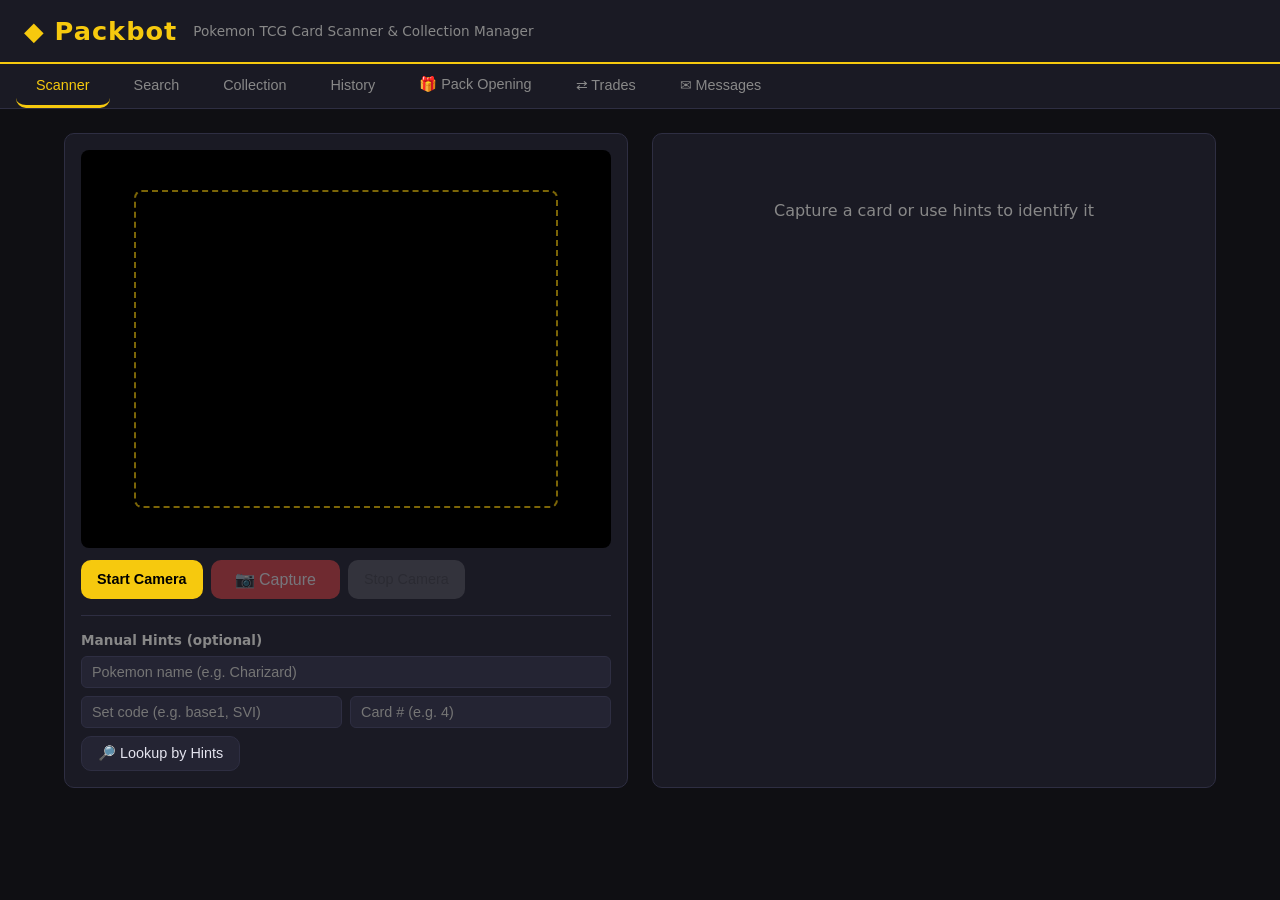
==== commit 8b46afec: "Refactor static/app.js into modular JS files in static/js/ Split the monolithic 1291-line app.js int" ====
--- a/static/index.html
+++ b/static/index.html
@@ -19,7 +19,6 @@
     <button class="nav-btn" data-tab="history">History</button>
     <button class="nav-btn" data-tab="pack">&#127873; Pack Opening</button>
     <button class="nav-btn" data-tab="trades">&#8644; Trades</button>
-    <button class="nav-btn" data-tab="marketplace">&#127970; Marketplace</button>
     <button class="nav-btn" data-tab="messages">&#9993; Messages <span id="msg-unread-badge" class="msg-badge" style="display:none">0</span></button>
   </nav>
 
@@ -293,94 +292,6 @@
     </div>
   </section>
 
-  <!-- ==================== MARKETPLACE TAB ==================== -->
-  <section id="tab-marketplace" class="tab">
-
-    <!-- Header with create button -->
-    <div class="mp-header">
-      <h2 class="mp-title">&#127970; Trading Marketplace</h2>
-      <div class="mp-header-actions">
-        <select id="mp-status-filter">
-          <option value="">All Rounds</option>
-          <option value="active" selected>Active</option>
-          <option value="settled">Settled</option>
-        </select>
-        <button id="mp-refresh-btn" class="btn-secondary">&#8635; Refresh</button>
-        <button id="mp-create-btn" class="btn-primary">+ New Round</button>
-      </div>
-    </div>
-
-    <div id="mp-auth-msg" class="placeholder-msg" style="display:none">
-      Sign in to create rounds and trade.
-    </div>
-
-    <!-- Create round form (hidden by default) -->
-    <div id="mp-create-form" class="mp-create-form" style="display:none">
-      <h3>Create Trading Round</h3>
-      <div class="mp-form-fields">
-        <label>Round Name
-          <input id="mp-round-name" type="text" placeholder="e.g. Base Set Trading Pool" />
-        </label>
-        <label>Description
-          <input id="mp-round-desc" type="text" placeholder="Optional description" />
-        </label>
-        <label>Duration (minutes)
-          <input id="mp-round-duration" type="number" min="1" value="60" />
-        </label>
-      </div>
-      <div class="mp-form-actions">
-        <button id="mp-submit-round" class="btn-primary">Create Round</button>
-        <button id="mp-cancel-create" class="btn-secondary">Cancel</button>
-      </div>
-      <p id="mp-create-feedback" class="feedback"></p>
-    </div>
-
-    <!-- Rounds list -->
-    <div id="mp-rounds-list" class="mp-rounds-list">
-      <p class="placeholder-msg">Loading rounds&hellip;</p>
-    </div>
-
-    <!-- Round detail view (hidden by default) -->
-    <div id="mp-round-detail" style="display:none">
-      <div class="mp-detail-header">
-        <button id="mp-back-btn" class="btn-secondary">&#8592; Back to Rounds</button>
-        <div class="mp-detail-info">
-          <h3 id="mp-detail-name"></h3>
-          <p id="mp-detail-desc" class="mp-detail-desc"></p>
-          <div class="mp-detail-meta">
-            <span id="mp-detail-status" class="mp-status-badge"></span>
-            <span id="mp-detail-creator" class="mp-meta-item"></span>
-            <span id="mp-detail-timer" class="mp-meta-item mp-timer"></span>
-          </div>
-        </div>
-        <button id="mp-settle-btn" class="btn-primary" style="display:none">&#9989; Settle Round</button>
-      </div>
-
-      <!-- Offer form -->
-      <div id="mp-offer-form" class="mp-offer-form" style="display:none">
-        <h4>Submit a Trade Offer</h4>
-        <div class="mp-offer-fields">
-          <label>Card You Offer (ID)
-            <input id="mp-offer-card" type="text" placeholder="e.g. base1-4" />
-          </label>
-          <span class="mp-offer-arrow">&#8644;</span>
-          <label>Card You Want (ID)
-            <input id="mp-request-card" type="text" placeholder="e.g. base1-15" />
-          </label>
-        </div>
-        <button id="mp-submit-offer" class="btn-primary">Submit Offer</button>
-        <p id="mp-offer-feedback" class="feedback"></p>
-      </div>
-
-      <!-- Offers list -->
-      <h4 class="mp-offers-heading">Trade Offers</h4>
-      <div id="mp-offers-list" class="mp-offers-list">
-        <p class="placeholder-msg">No offers yet. Be the first!</p>
-      </div>
-    </div>
-
-  </section>
-
   <!-- ==================== MESSAGES TAB ==================== -->
   <section id="tab-messages" class="tab">
 
@@ -437,6 +348,16 @@
     </div>
   </div>
 
+  <script src="/static/js/utils.js"></script>
+  <script src="/static/js/pagination.js"></script>
+  <script src="/static/js/modal.js"></script>
+  <script src="/static/js/scanner.js"></script>
+  <script src="/static/js/search.js"></script>
+  <script src="/static/js/collection.js"></script>
+  <script src="/static/js/history.js"></script>
+  <script src="/static/js/packs.js"></script>
+  <script src="/static/js/trades.js"></script>
+  <script src="/static/js/messages.js"></script>
   <script src="/static/app.js"></script>
 </body>
 </html>
